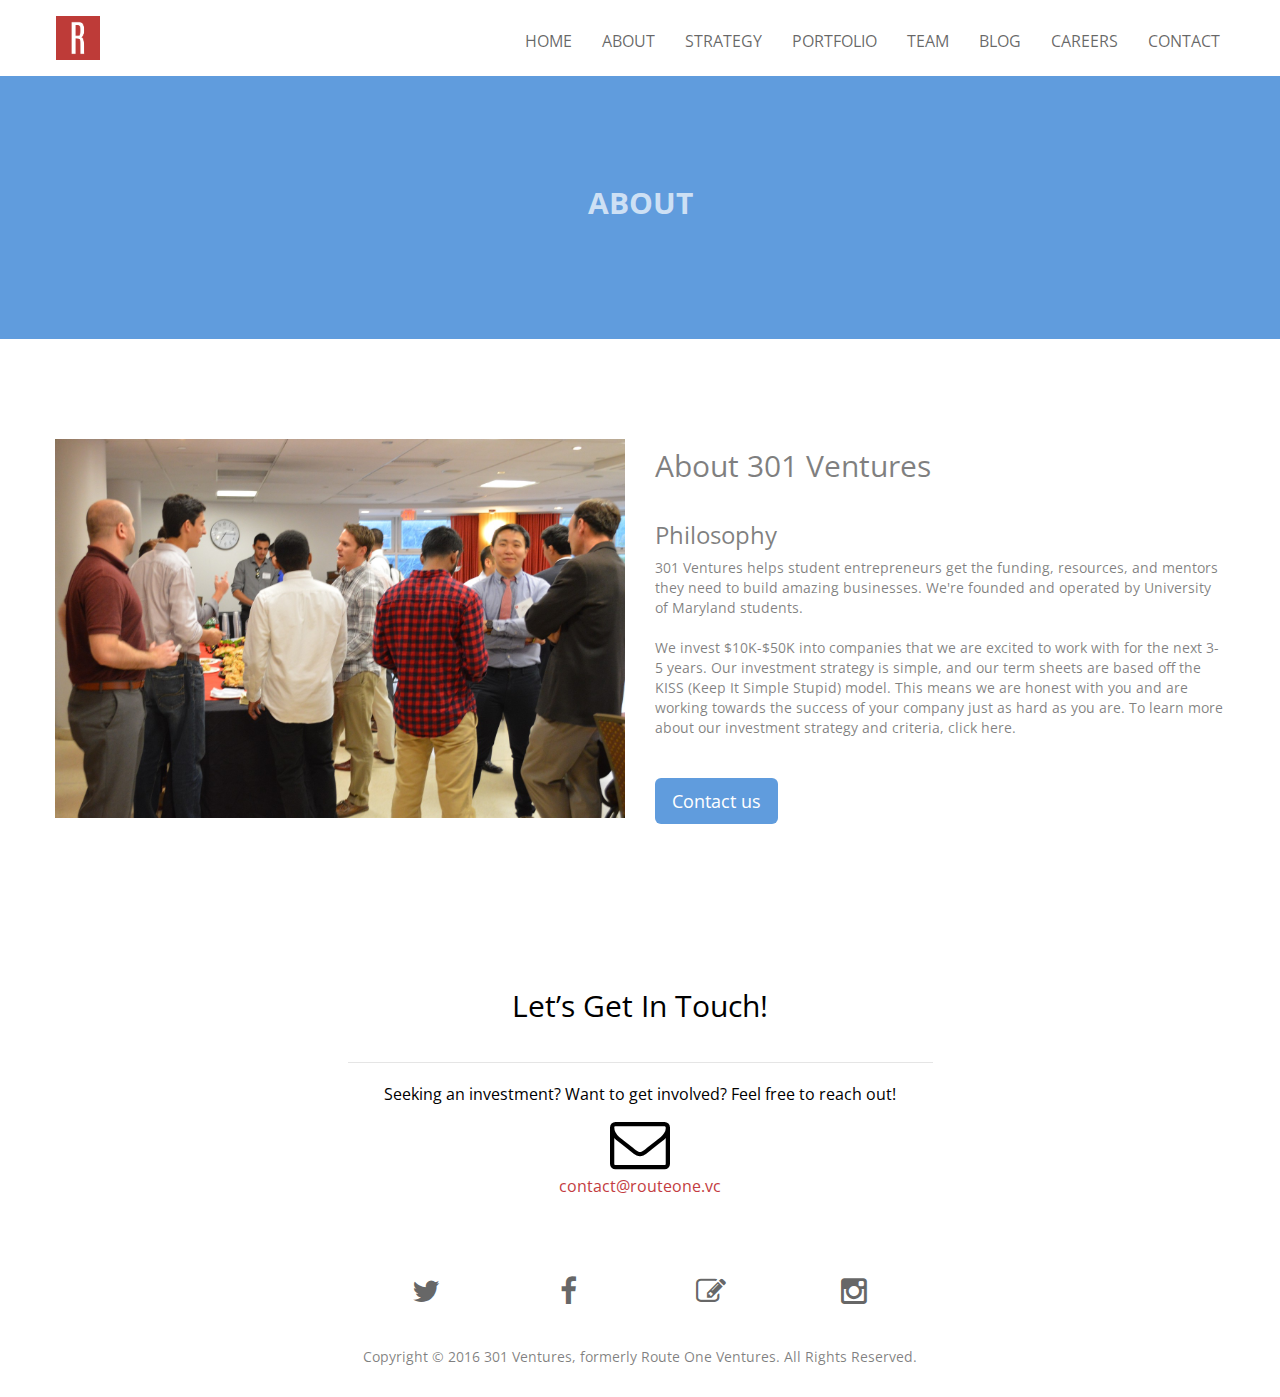
==== about.html @ f6912cef "first upload" ====
<!doctype html>
<html>
<head>
    <meta charset="utf-8">
    <meta name="keywords" content="301 ventures">
    <meta name="description" content="301 Ventures">
    <meta name="viewport" content="width=device-width, initial-scale=1, user-scalable=0">
    <link rel="shortcut icon" type="image/png" href="favicon.png" />
    
	<link rel="stylesheet" type="text/css" href="./css/bootstrap.min.css">
	<link rel="stylesheet" type="text/css" href="style.css"><link rel='stylesheet' href='./css/font-awesome.min.css'/><link href='http://fonts.googleapis.com/css?family=Open+Sans:400,600,800,300&subset=latin,latin-ext' rel='stylesheet' type='text/css'>
<link href='http://fonts.googleapis.com/css?family=Droid+Sans&subset=latin,latin-ext' rel='stylesheet' type='text/css'>
    
	<script src="./js/jquery-2.1.0.min.js"></script>
	<script src="./js/bootstrap.min.js"></script>
	<script src="./js/blocs.min.js"></script>
    <title>About</title>

</head>
<body>
<!-- Main container -->
<div class="page-container">
    <!-- bloc-0 --><div class="bloc bgc-white l-bloc" id="bloc-0">
	<div class="container">
		<nav class="navbar row">
			<div class="navbar-header">
				<a class="navbar-brand" href="index.html"><span class="special-tag-for-editing-text-with-html"></span><span class="special-tag-for-editing-text-with-html"></span><span class="special-tag-for-editing-text-with-html"></span><span class="special-tag-for-editing-text-with-html"></span><span class="special-tag-for-editing-text-with-html"></span><span class="special-tag-for-editing-text-with-html"></span><span class="special-tag-for-editing-text-with-html"></span><span class="special-tag-for-editing-text-with-html"></span><span class="special-tag-for-editing-text-with-html"></span><img src="img/ROV.png" alt="ROV logo" width="44" height="44" /></a>
				<button id="nav-toggle" type="button" class="ui-navbar-toggle navbar-toggle" data-toggle="collapse" data-target=".navbar-1">
					<span class="sr-only">Toggle navigation</span><span class="icon-bar"></span><span class="icon-bar"></span><span class="icon-bar"></span>
				</button>
			</div>
			<div class="collapse navbar-collapse navbar-1">
				<ul class="site-navigation nav navbar-nav">
					<li>
						<a href="index.html">HOME</a>
					</li>
					<li>
						<a href="about.html">ABOUT</a>
					</li>
					<li>
						<a href="strategy.html">STRATEGY</a>
					</li>
					<li>
						<a href="portfolio.html">PORTFOLIO</a>
					</li>
					<li>
						<a href="team.html">TEAM</a>
					</li>
					<li>
						<a href="https://medium.com/route-one-ventures" id="pl-undefined" target="_blank">BLOG</a>
					</li>
					<li>
						<a href="careers.html">CAREERS</a>
					</li>
					<li>
						<a href="contact.html">CONTACT</a>
					</li>
				</ul>
			</div>
		</nav>
	</div>
</div><!-- bloc-0 END --><!-- bloc-4 --><div class="bloc bgc-united-nations-blue d-bloc " id="bloc-4">
	<div class="container bloc-lg">
		<div class="row">
			<div class="col-sm-12">
				<h2 class="mg-md text-center">
					<strong>ABOUT</strong>
				</h2>
			</div>
		</div>
	</div>
</div><!-- bloc-4 END --><!-- bloc-5 --><div class="bloc bgc-white l-bloc" id="bloc-5">
	<div class="container bloc-lg">
		<div class="row">
			<div class="col-sm-6">
				<img src="img/fundimage.jpeg" class="img-responsive" />
			</div>
			<div class="col-sm-6">
				<h2 class="mg-lg">
					About 301 Ventures
				</h2>
				<h3 class="mg-sm">
					Philosophy
				</h3>
				<p class="mg-lg">
					301 Ventures helps student entrepreneurs get the funding, resources, and mentors they need to build amazing businesses. We're founded and operated by University of Maryland students.<br /><br />We invest $10K-$50K into companies that we are excited to work with for the next 3-5 years. Our investment strategy is simple, and our term sheets are based off the KISS (Keep It Simple Stupid) model. This means we are honest with you and are working towards the success of your company just as hard as you are. To learn more about our investment strategy and criteria, click here.
				</p><a href="contact.html" class="btn   btn-lg btn-united-nations-blue">Contact us</a>
			</div>
		</div>
	</div>
</div><!-- bloc-5 END --><!-- ScrollToTop Button --><a class="bloc-button btn btn-d scrollToTop" onclick="scrollToTarget('1')"><span class="fa fa-chevron-up"></span></a><!-- ScrollToTop Button END--><!-- Footer - bloc-23 --><div class="bloc tc-black-2 bgc-white l-bloc" id="bloc-23">
	<div class="container bloc-md">
		<div class="row">
			<div class="col-sm-12">
				<h3 class="mg-md text-center ">
					Let&rsquo;s Get In Touch!
				</h3>
				<div class="divider-h">
					<span class="divider divider-half"></span>
				</div>
				<p class="text-center ">
					Seeking an investment? Want to get involved? Feel free to reach out!
				</p>
				<div class="text-center">
					<span class="fa fa-envelope-o icon-lg"></span>
				</div>
				<p class="text-center ">
					<a class="ltc-persian-red" href="mailto: contact@routeone.vc">contact@routeone.vc</a><a href="index.html"></a>
				</p>
			</div>
		</div>
	</div>
</div><!-- Footer - bloc-23 END --><!-- Footer - bloc-24 --><div class="bloc bgc-white l-bloc" id="bloc-24">
	<div class="container bloc-sm">
		<div class="row">
			<div class="col-sm-12 col-md-6 col-md-offset-3">
				<div class="col-xs-3 text-center">
					<a class="social" href="https://twitter.com/routeonevc" target="_blank"><span class="fa fa-twitter icon-md"></span></a>
				</div>
				<div class="col-xs-3 text-center">
					<a class="social" href="https://facebook.com/routeoneventures" target="_blank"><span class="fa fa-facebook icon-md"></span></a>
				</div>
				<div class="col-xs-3 text-center">
					<a class="social" href="https://blog.routeone.vc/" target="_blank"><span class="fa fa-pencil-square-o icon-md"></span></a>
				</div>
				<div class="col-xs-3 text-center">
					<a class="social" href="index.html"><span class="fa fa-instagram icon-md"></span></a>
				</div>
			</div>
		</div>
	</div>
</div><!-- Footer - bloc-24 END --><!-- Footer - bloc-25 --><div class="bloc bgc-white l-bloc" id="bloc-25">
	<div class="container bloc-sm">
		<div class="row">
			<div class="col-sm-12">
				<p class="text-center">
					Copyright © 2016 301 Ventures, formerly Route One Ventures. All Rights Reserved.
				</p>
			</div>
		</div>
	</div>
</div><!-- Footer - bloc-25 END -->
</div>
<!-- Main container END -->
    

</body>
    
<!-- Google Analytics -->

<!-- Google Analytics END -->

</html>
---- style.css ----
/*-----------------------------------------------------------------------------------
	    ROV
        Built with Blocs
-----------------------------------------------------------------------------------*/

body{
	margin:0;
	padding:0;
    background:#FFF;
    overflow-x:hidden;
    -webkit-font-smoothing: antialiased;
    -moz-osx-font-smoothing: grayscale;
}
a:hover{text-decoration: none; cursor:pointer;}

a,button{outline: none!important;} /* Prevent ugly blue glow on chrome and safari */

#page-loading-blocs-notifaction{position: absolute;top: 0;bottom: 0;width: 100%;z-index:100000;background:#FFFFFF url("img/pageload-spinner.gif") no-repeat center center;}

/* = Blocs
-------------------------------------------------------------- */

.bloc{
	width:100%;
	clear:both;
	background: 50% 50% no-repeat;
	padding:0 50px;
	-webkit-background-size: cover;
	-moz-background-size: cover;
	-o-background-size: cover;
	background-size: cover;
	position:relative;
}
.bloc .container{
	padding-left:0;
	padding-right:0;
}


/* Sizes */

.bloc-xl{
	padding:150px 50px;
}
.bloc-lg{
	padding:100px 50px;
}
.bloc-md{
	padding:50px;
}
.bloc-sm{
	padding:20px 50px;
}

/* = Full Screen Blocs 
-------------------------------------------------------------- */

.bloc-fill-screen{
	padding-top:0;
	position: relative;
	height: inherit;
}
.bloc-fill-screen > .container{
	position:relative;
	top:50%;
	transform:translateY(-50%);
	-webkit-transform:translateY(-50%);
}
.bloc-fill-screen.bloc-group .bloc{
	vertical-align: middle!important;
}
.bloc-fill-screen .fill-bloc-top-edge, .bloc-fill-screen .fill-bloc-bottom-edge{
	position: absolute;
	margin: 20px auto;
	left: 0;
	right: 0;
	z-index: 1;
	transform: none;
}
.bloc-fill-screen .fill-bloc-top-edge{
	top:0;
}
.bloc-fill-screen .fill-bloc-bottom-edge{
	top: initial;
	bottom: 20px;
}
.blocs-hero-btn-dwn{
	width: 58px;
	height: 58px;
	display: block;
	margin:0 auto;
	line-height: 58px;
	padding: 0;
	border-radius: 50%;
	text-align: center;
	font-size: 18px;
	color: rgba(255,255,255,.8);
	background: rgba(0,0,0,.6);
	border:0;
}
.blocs-hero-btn-dwn:hover{
	color: rgba(255,255,255,1);
}


/* Background Styles */

.bg-center,.bg-l-edge,.bg-r-edge,.bg-t-edge,.bg-b-edge,.bg-tl-edge,.bg-bl-edge,.bg-tr-edge,.bg-br-edge,.bg-repeat{
	-webkit-background-size: auto!important;
	-moz-background-size: auto!important;
	-o-background-size: auto!important;
	background-size: auto!important;
}
.bg-center{
	-webkit-background-size: auto;
}


/* Background Effects */

.b-parallax{
	background-attachment:fixed;
}


/* Dark theme */

.d-bloc{
	color:rgba(255,255,255,.7);
}
.d-bloc button:hover{
	color:rgba(255,255,255,.9);
}
.d-bloc .icon-round,.d-bloc .icon-square,.d-bloc .icon-rounded,.d-bloc .icon-semi-rounded-a,.d-bloc .icon-semi-rounded-b{
	border-color:rgba(255,255,255,.9);
}
.d-bloc .divider-h span{
	border-color:rgba(255,255,255,.2);
}
.d-bloc .a-btn,.d-bloc .navbar a,.d-bloc .navbar-brand, .d-bloc a .icon-sm, .d-bloc a .icon-md, .d-bloc a .icon-lg, .d-bloc a .icon-xl, .d-bloc h1 a, .d-bloc h2 a, .d-bloc h3 a, .d-bloc h4 a, .d-bloc h5 a, .d-bloc h6 a, .d-bloc p a{
	color:rgba(255,255,255,.6);
}
.d-bloc .a-btn:hover,.d-bloc .navbar a:hover,.d-bloc .navbar-brand:hover,.d-bloc a:hover .icon-sm, .d-bloc a:hover .icon-md, .d-bloc a:hover .icon-lg, .d-bloc a:hover .icon-xl, .d-bloc h1 a:hover, .d-bloc h2 a:hover, .d-bloc h3 a:hover, .d-bloc h4 a:hover, .d-bloc h5 a:hover, .d-bloc h6 a:hover, .d-bloc p a:hover{
	color:rgba(255,255,255,1);
}
.d-bloc .navbar-toggle .icon-bar{
	background:rgba(255,255,255,1);
}
.d-bloc .btn-wire,.d-bloc .btn-wire:hover{
	color:rgba(255,255,255,1);
	border-color:rgba(255,255,255,1);
}
.d-bloc .panel{
	color:rgba(0,0,0,.5);
}
.d-bloc .panel button:hover{
	color:rgba(0,0,0,.7);
}
.d-bloc .panel icon{
	border-color:rgba(0,0,0,.7);
}
.d-bloc .panel .divider-h span{
	border-color:rgba(0,0,0,.1);
}
.d-bloc .panel .a-btn{
	color:rgba(0,0,0,.6);
}
.d-bloc .panel .a-btn:hover{
	color:rgba(0,0,0,1);
}
.d-bloc .panel .btn-wire, .d-bloc .panel .btn-wire:hover{
	color:rgba(0,0,0,.7);
	border-color:rgba(0,0,0,.3);
}


/* Light theme */

.d-bloc .panel,.l-bloc{
	color:rgba(0,0,0,.5);
}
.d-bloc .panel button:hover,.l-bloc button:hover{
	color:rgba(0,0,0,.7);
}
.l-bloc .icon-round,.l-bloc .icon-square,.l-bloc .icon-rounded,.l-bloc .icon-semi-rounded-a,.l-bloc .icon-semi-rounded-b{
	border-color:rgba(0,0,0,.7);
}
.d-bloc .panel .divider-h span,.l-bloc .divider-h span{
	border-color:rgba(0,0,0,.1);
}
.d-bloc .panel .a-btn,.l-bloc .a-btn,.l-bloc .navbar a,.l-bloc .navbar-brand,.l-bloc a .icon-sm, .l-bloc a .icon-md, .l-bloc a .icon-lg, .l-bloc a .icon-xl, .l-bloc h1 a, .l-bloc h2 a, .l-bloc h3 a, .l-bloc h4 a, .l-bloc h5 a, .l-bloc h6 a, .l-bloc p a{
	color:rgba(0,0,0,.6);
}
.d-bloc .panel .a-btn:hover,.l-bloc .a-btn:hover,.l-bloc .navbar a:hover, .l-bloc .navbar-brand:hover, .l-bloc a:hover .icon-sm, .l-bloc a:hover .icon-md, .l-bloc a:hover .icon-lg, .l-bloc a:hover .icon-xl, .l-bloc h1 a:hover, .l-bloc h2 a:hover, .l-bloc h3 a:hover, .l-bloc h4 a:hover, .l-bloc h5 a:hover, .l-bloc h6 a:hover, .l-bloc p a:hover{
	color:rgba(0,0,0,1);
}
.l-bloc .navbar-toggle .icon-bar{
	color:rgba(0,0,0,.6);
}
.d-bloc .panel .btn-wire,.d-bloc .panel .btn-wire:hover,.l-bloc .btn-wire,.l-bloc .btn-wire:hover{
	color:rgba(0,0,0,.7);
	border-color:rgba(0,0,0,.3);
}

/* Row Margin Offsets */

.voffset{
	margin-top:30px;
}
.voffset-lg{
	margin-top:80px;
}

/* Bloc text custom styling */

#bloc-1 h3{
	font-size: 60px;
	font-weight: 300;
	font-family: Droid Sans;
}
#bloc-1 p{
	font-size: 14px;
}
#bloc-1 p{
	line-height: 20px;
	font-size: 14px;
}
#bloc-2 h3{
	font-size: 35px;
}
#bloc-2 p{
	font-size: 17px;
}
#bloc-3 p{
	font-size: 15px;
}
#bloc-23 h3{
	font-size: 30px;
}
#bloc-23 p{
	line-height: 22px;
	font-size: 16px;
}
#bloc-23 p{
	font-size: 16px;
}

/* = NavBar
-------------------------------------------------------------- */

.navbar{
	margin-bottom: 0;
	z-index:1;
}
.navbar-brand{
	height:auto;
	padding:15px 15px;
	font-size:25px;
	font-weight:normal;
	font-weight:600;
}
.navbar-brand img{
	max-height: 200px;
	margin: 0 5px 0 0;
	display:inline;
}
.navbar-brand{
	padding: 15px 15px;
}
.navbar .nav{
	padding-top: 2px;
	margin-right: -16px;
	float:right;
	z-index:1;
}
.nav > li{
	float:left;
	margin-top:4px;
	font-size:16px;
}
.navbar-nav .open .dropdown-menu > li > a{
	text-align: inherit;
}
.nav > li a:hover, .nav > li a:focus{
	background:transparent;
}
.navbar-toggle{
	margin: 10px 10px 0 0;
	border: 0px;
}
.navbar-toggle:hover{
	background:transparent!important;
}
.navbar-toggle .icon-bar{
	background-color: rgba(0,0,0,.5);
	width: 26px;
}
 /* Inverted navbar */

.nav-invert .navbar .nav{
	float:left;
}
.nav-invert .navbar-header, .nav-invert .navbar-brand{
	float:right;
}
@media (min-width: 768px){
	.site-navigation{
		position:absolute;
		top:50%;
		right:20px;
		transform:translate(0, -50%);
		-webkit-transform:translateY(-50%);
	}
	.nav > li .dropdown-menu a,.nav > li .dropdown-menu a:hover{
		color:#484848;
	}
	.nav-invert .site-navigation{
		left:20px;
		right:0;
	}
	.nav-center{
		text-align:center;
	}
	.nav-center .navbar-header{
		width:100%;
	}
	.nav-center .navbar-header, .nav-center .navbar-brand, .nav-center .nav > li{
		float: none;
		display:inline-block;
	}
	.nav-center .site-navigation{
		position:relative;
		width:100%;
		margin-top:20px;
	}
}
.nav > li > .dropdown a{
	background: none!important;
	display: block;
	padding: 14px 15px;
}

nav .caret{
	margin: 0 5px;
}
/* Dropdown Menus SubMenu */
	.dropdown-menu .dropdown-menu{
	top:-8px;
	left:100%;
}
.dropdown-menu .dropmenu-flow-right{
	top:100%;
	left:0;
	margin-left: -1px;
	border-top-left-radius: 0;
	border-top-right-radius: 0;
}
.dropdown-menu .dropdown span{
	border: 4px solid black;
	border-top-color:transparent;
	border-right-color:transparent;
	border-bottom-color:transparent;
	margin: 6px -5px 0 0!important;
	float: right;
}

/* = Bric adjustment margins
-------------------------------------------------------------- */

.mg-sm{
	margin-top:10px;
	margin-bottom:5px;
}
.mg-md{
	margin-top:10px;
	margin-bottom:20px;
}
.mg-lg{
	margin-top:10px;
	margin-bottom:40px;
}

/* = Buttons
-------------------------------------------------------------- */

.btn{
	margin: 0 5px 5px 0;
}
.btn.pull-right{
	margin: 0 0 5px 5px;
}
.btn-d,.btn-d:hover,.btn-d:focus{
	color:#FFF;
	background:rgba(0,0,0,.3);
}

/* Prevent ugly blue glow on chrome and safari */
button{
	outline: none!important;
}

.btn-glossy{
	border:1px solid rgba(0,0,0,.09);
	border-bottom-color:rgba(0,0,0,.2);
	text-shadow:0 1px 0 rgba(0,0,1,.2);
	box-shadow: 0 1px 3px rgba(0,0,1,.35), inset 0 1px 0 0 rgba(255,255,255,.4), inset 0 1px 0 2px rgba(255,255,255,.08);
	background-image: -moz-linear-gradient(bottom, rgba(0,0,0,.07) 0%, rgba(255,255,255,.07) 100%);
	 background-image: -o-linear-gradient(bottom, rgba(0,0,0,.07) 0%, rgba(255,255,255,.07) 100%);
	background-image: -webkit-linear-gradient(bottom, rgba(0,0,0,.07) 0%, rgba(255,255,255,.07) 100%);
	background-image: linear-gradient(bottom, rgba(0,0,0,.07) 0%, rgba(255,255,255,.07) 100%);
}
.a-btn{
	padding: 6px 10px 6px 0;
	line-height: 1.42857143;
	display:inline-block;
}
.text-center .a-btn{
	padding: 6px 0;
}
.a-block{
	width:100%;
	text-align: left;
}
.btn .caret{
	margin:0 0 0 5px}.dropdown a .caret{
	margin:0 0 0 5px}.btn-dropdown .dropdown-menu .dropdown{
	padding: 3px 20px;
}

/* = Icons
-------------------------------------------------------------- */
.icon-md{
	font-size:30px!important;
}
.icon-lg{
	font-size:60px!important;
}
.icon-round{
	margin:0 auto;
	border:2px solid transparent;
	border-radius: 50%;
	padding: 32px 30px 26px 30px;
	min-width:80px;
}
.icon-round,.icon-md,.icon-square.icon-md,.icon-rounded.icon-md{
	min-width: 92px;
}
.icon-round.icon-lg,.icon-square.icon-lg,.icon-rounded.icon-lg{
	min-width: 122px;
}
.icon-round.icon-xl,.icon-square.icon-xl,.icon-rounded.icon-xl{
	min-width: 162px;
}




.panel-sq, .panel-sq .panel-heading, .panel-sq .panel-footer{
	border-radius:0;
}
.panel-rd{
	border-radius:30px;
}
.panel-rd .panel-heading{
	border-radius:29px 29px 0 0;
}
.panel-rd .panel-footer{
	border-radius:0 0 29px 29px;
}

/* = Dividers
-------------------------------------------------------------- */
.divider-h{
	padding:20px 0;
}
.divider-h span{
	display: block;
	border-top:1px solid transparent;
}
.divider-half{
	width: 50%;
	margin: 0 auto;
}
.dropdown-menu .divider-h,.dropdown-menu .divider-half{
	padding:0;
}


/* iFrame */

iframe{
	border:0;
}


/* ScrollToTop button */

.scrollToTop{
	width:40px;
	height:40px;
	position:fixed;
	bottom:20px;
	right:20px;
	opacity: 0;
	z-index: 500;
	transition: all .3s ease-in-out;
}
.scrollToTop span{
	margin-top: 6px;
}
.showScrollTop{
	font-size: 14px;
	opacity: 1;
}
/* = Lightbox
-------------------------------------------------------------- */

a[data-lightbox]{
	position: relative;
	display: block;
	text-align: center;
}
a[data-lightbox]:hover::before{
	content:"+";
	font-family: "HelveticaNeue-Light", "Helvetica Neue Light", "Helvetica Neue", Helvetica, Arial;
	font-size:32px;
	width:50px;
	height:50px;
	margin-left:-25px;
	border-radius: 50%;
	background:rgba(0,0,0,.6);
	color:#FFF;
	font-weight:100;
	z-index: 1;
	position: absolute;
	top: 50%;
	transform: translateY(-50%);
	-webkit-transform: translateY(-50%);
}
a[data-lightbox]:hover img{
	opacity: 0.6;
	-webkit-animation-fill-mode: none;
	animation-fill-mode:none;
}
#lightbox-modal .modal-dialog{
	width:90%;
	max-width:900px;
	margin:30px auto 0;
}
#lightbox-modal .modal-dialog img{
	margin: 0 auto;
}
.lightbox-caption{
	padding: 20px;
	color: #FFF;
	background: rgba(0,0,0,.5);
	position: absolute;
	left: 15px;
	right: 15px;
	bottom: 5px;
}
.close-lightbox{
	display: none;
	font-size: 40px;
	position: absolute;
	top:8px;
	right:20px;
	z-index: 20;
}
.next-lightbox, .prev-lightbox{
	display: inline-block;
	width:0;
	height:0;
	border-top: 10px solid transparent;
	border-bottom: 10px solid transparent;
	transition: all .2s ease-in-out;
	position: absolute;
	top:50%;
}
.next-lightbox{
	right:25px;
	border-left: 20px solid rgba(255,255,255,.4);
}
.prev-lightbox{
	left:25px;
	border-right:20px solid rgba(255,255,255,.4);
}
.prev-lightbox:hover, .next-lightbox:hover{
	border-right-color:rgba(255,255,255,.9);
	border-left-color:rgba(255,255,255,.9);
}

/* = Custom Styling
-------------------------------------------------------------- */

h1,h2,h3,h4,h5,h6,p,label,.btn,a{
	font-family:"Open Sans";
	font-weight:400;
}
.container{
	max-width:1170px;
}
.lake-hero-bloc{
}
.lake-hero-text{
	font-family:"Josefin Sans";
	font-size:60px;
	font-weight:bold;
	text-shadow:0px 3px 3px rgba(0,0,0,0.3);
}
.lake-hero-text-sub{
	font-family:"Josefin Sans";
	font-size:36px;
}
.blocs-hero-btn-dwn{
	background-color:rgba(0,0,0,0.0);
}
.hero-bloc-text{
	font-size:55px;
}
.hero-bloc-text-sub{
	font-size:36px;
}
.rounderCorner{
	text-shadow:0px 0px 0px rgba(0,0,0,0.0);
	color:rgba(0,0,0,0.0);
	border-style:solid;
	border-radius:300px 300px 300px 300px;
	border-width:0px 0px 0px 0px;
	font-weight:normal;
	font-style:none;
	font-size:30px;
}
.roundercorner{
	color:rgba(3,44,228,0.0);
	font-weight:bold;
	font-style:none;
	text-align:left;
	text-transform:none;
	border-radius:300px 300px 300px 300px;
}
.roundrercorner{
}
.roundCorners{
	border-radius:300px 300px 300px 300px;
}
.roundcorners{
	border-radius:300px 300px 300px 300px;
}
.roundcorner{
}
.blocs-team-title{
	color:#1d1d1d;
	font-size:50px;
	font-family:"Lato";
	font-weight:300;
}
.blocs-team-header{
	color:#1d1d1d;
	font-size:38px;
	font-family:"Lato";
	font-weight:300;
}
.blocs-team-sub{
	font-size:18px;
	font-family:"Lato";
	font-weight:500;
}
.blocs-personal-panel{
	max-width:400px;
	min-height:400px;
	padding:40px 10px 40px 10px;
	background-color:#FFFFFF;
	text-align:center;
	border-radius:6px 6px 6px 6px;
	border-width:0px 0px 0px 0px;
}
.blocs-panel-avatar{
	max-width:100px;
	margin-bottom:20px;
}
.blocs-personal-panel h3{
	color: rgba(0,0,0,.8);
	font-family:"Lato";
	font-size:36px;
	font-weight:700;
}
.blocs-personal-panel p{
	color: rgba(0,0,0,.3);
	font-family:"Lato";
	font-size:18px;
	font-weight:700;
	margin-bottom:20px;
}
.blocs-social-list-v{
	max-width:220px;
	margin:0 auto!important;
}
.blocs-social-list-v li{
	min-width:30px;
}

/* = Colour
-------------------------------------------------------------- */

/* Background colour styles */

.bgc-white{
	background-color:#ffffff;
}
.bgc-deep-chestnut{
	background-color:#C34F50;
}
.bgc-united-nations-blue{
	background-color:#609CDD;
}
.bgc-platinum{
	background-color:#E7E6E8;
}
.bgc-anti-flash-white{
	background-color:#F2EFF2;
}
.bgc-denim{
	background-color:#1B72CF;
}
.bgc-cadmium-green{
	background-color:#006533;
}
/* Text colour styles */

.tc-black{
	color:#000000!important;
}
.tc-persian-red{
	color:#C33C41!important;
}
.tc-white{
	color:#ffffff!important;
}
.bgc-{
	background-color:#000000;
}
.tc-black-2{
	color:#000000!important;
}
/* Button colour styles */

.btn-persian-red{
	background:#C33B40;
	color:#FFFFFF!important;
}
.btn-persian-red:hover{
	background:#9c2f33;
	color:#FFFFFF!important;
}
.btn-white{
	background:#FEFFFF;
	color:rgba(0,0,0,.5)!important;
}
.btn-white:hover{
	background:#cbcccc;
	color:rgba(0,0,0,.5)!important;
}
.btn-united-nations-blue{
	background:#609CDD;
	color:#FFFFFF!important;
}
.btn-united-nations-blue:hover{
	background:#4d7db1;
	color:#FFFFFF!important;
}
.btn-persian-red-2{
	background:#C33B40;
	color:#FFFFFF!important;
}
.btn-persian-red-2:hover{
	background:#9c2f33;
	color:#FFFFFF!important;
}
.btn-denim{
	background:#1B72CF;
	color:#FFFFFF!important;
}
.btn-denim:hover{
	background:#165ba6;
	color:#FFFFFF!important;
}
/* Link colour styles */

.ltc-persian-red{
	color:#C33C41!important;
}
.ltc-persian-red:hover{
	color:#9c3034!important;
}
/* Icon colour styles */

.icon-persian-red{
	color:#C33B40!important;
	border-color:#C33B40!important;
}
.icon-black{
	color:#000000!important;
	border-color:#000000!important;
}

/* Bloc image backgrounds */

.bg-lake{
	background-image:url('img/lake.jpg');
}
.bg-header{
	background-image:url('img/header.jpg');
}
.bg-strategy{
	background-image:url('img/strategy.jpeg');
}



/* = Mobile adjustments 
-------------------------------------------------------------- */
@media (max-width: 1024px)
{
    .bloc{
        padding-left: 20px; 
        padding-right: 20px;  
    }
}
@media (max-width: 768px)
{
    .container{width:100%;}
    .b-parallax{background-attachment:scroll;}
    .page-container, #hero-bloc{overflow-x: hidden;position: relative;} /* Prevent unwanted side scroll on mobile */  
}
@media (max-width: 767px)
{
    .page-container{
        overflow-x: hidden;
        position:relative;
    }
    h1,h2,h3,h4,h5,h6,p{
        padding-left:10px!important; 
        padding-right:10px!important; 
    }
    #hero-bloc h1{
        font-size:40px;
    }
    #hero-bloc h2{
        font-size:34px;
    }
    #hero-bloc h3{
        font-size:25px;
    }
    .bloc{
        padding-left: 0; 
        padding-right: 0;  
        -webkit-background-size: auto 200%;
        -moz-background-size: auto 200%;
        -o-background-size: auto 200%;
        background-size: auto 200%;
    }
    .b-parallax{
        background-attachment:scroll;
    }
    .navbar .nav{
        padding-top: 0;
        border-top:1px solid rgba(0,0,0,.2);
        float:none!important;
    }
    .navbar.row{
        margin-left: 0;
        margin-right: 0;
    }
    .site-navigation{
	   position:inherit;
	   transform:none;
	   -webkit-transform:none;
	   -ms-transform:none;
    }  
    .nav > li{
        margin-top: 0;
        border-bottom:1px solid rgba(0,0,0,.1);
        background:rgba(0,0,0,.05);
        text-align: left;
        padding-left:15px;
        width:100%;
    }
    .nav > li:hover{
        background:rgba(0,0,0,.08);
    }
    .dropdown .dropdown a .caret{   
        float: none;
        margin: 5px 0 0 10px!important;
        border: 4px solid black;
        border-bottom-color: transparent;
        border-right-color: transparent;
        border-left-color: transparent;
    }
    
    #hero-bloc .navbar .nav{
        background:rgba(0,0,0,.8);
    }
    #hero-bloc .navbar .nav a{
        color:rgba(255,255,255,.6);
    }
    .hero{
        padding:50px 0;
    }
    .hero-nav{
        left:-1px;
        right:-1px;
    }
    .navbar-collapse{
        padding:0;
        overflow-x: hidden;
        -webkit-box-shadow: none;
        box-shadow: none;
    }
    .navbar-brand img{
        max-height: 40px;
        width:auto;
        margin: -10px 10px 0 0;    
    }
    .nav-invert .navbar-header{
        float: none;
        width:100%;
    }
    .nav-invert .navbar-toggle{
        float:left; 
    }
    .bloc-group .bloc{
         display:block;
         width:100%;
     }
    .bloc-tile-2 .container, .bloc-tile-3 .container, .bloc-tile-4 .container{
	   padding-left: 10px;
	   padding-right: 10px;
    }
    .bloc-xxl,.bloc-xl,.bloc-lg{
        padding: 40px 0;
    }
    .bloc-sm,.bloc-md{
        padding-left: 0; 
        padding-right: 0;
    }
    .a-block{
        padding:0 10px;
    }
    .btn-dwn{
       display:none; 
    }
    .voffset{
        margin-top:5px;
    }
    .voffset-md{
        margin-top:20px;
    }
    .voffset-lg{
        margin-top:30px;
    }
    form{
        padding:5px;
    }
    .close-lightbox{
        display:inline-block;
    }
    .col-xs-2, .col-sm-2, .col-md-2, .col-lg-2, .col-xs-3, .col-sm-3, .col-md-3, .col-lg-3, .col-xs-4, .col-sm-4, .col-md-4, .col-lg-4, .col-xs-5, .col-sm-5, .col-md-5, .col-lg-5, .col-xs-6, .col-sm-6, .col-md-6, .col-lg-6, .col-xs-7, .col-sm-7, .col-md-7, .col-lg-7, .col-xs-8, .col-sm-8, .col-md-8, .col-lg-8, .col-xs-9, .col-sm-9, .col-md-9, .col-lg-9, .col-xs-10, .col-sm-10, .col-md-10, .col-lg-10, .col-xs-11, .col-sm-11, .col-md-11, .col-lg-11, .col-xs-12, .col-sm-12, .col-md-12, .col-lg-12 {
        margin-top: 30px;
        margin-bottom: 30px;
    }
    .video-bg-contianer{
        display:none;
    }
    .blocsapp-device-iphone5{
	   background-size: 216px 425px;
	   padding-top:60px;
	   width:216px;
	   height:425px;
    }
    .blocsapp-device-iphone5 img{
	   width: 180px;
	   height: 320px;
    }
}@media (max-width: 420px){
	.lake-hero-text{
	font-size:38px;
}
.lake-hero-text-sub{
	font-size:24px;
}
.lake-hero-bloc{
	background-size:1550px auto;
}
}
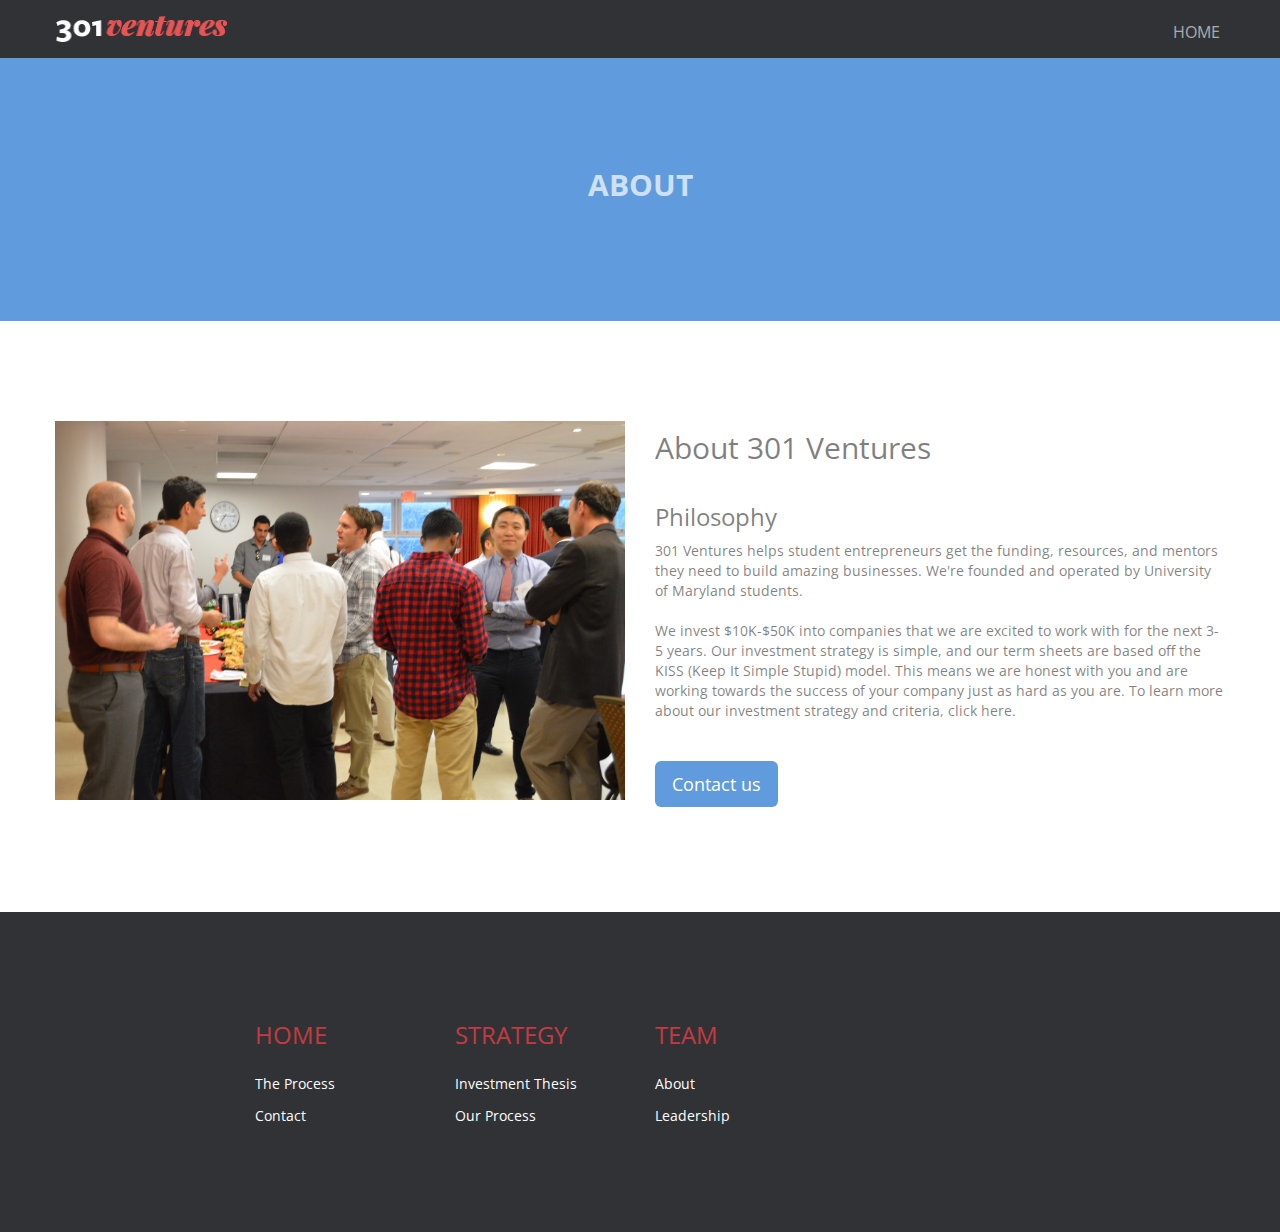
==== commit 74a2cbc1: "new files, new site" ====
--- a/about.html
+++ b/about.html
@@ -9,7 +9,6 @@
     
 	<link rel="stylesheet" type="text/css" href="./css/bootstrap.min.css">
 	<link rel="stylesheet" type="text/css" href="style.css"><link rel='stylesheet' href='./css/font-awesome.min.css'/><link href='http://fonts.googleapis.com/css?family=Open+Sans:400,600,800,300&subset=latin,latin-ext' rel='stylesheet' type='text/css'>
-<link href='http://fonts.googleapis.com/css?family=Droid+Sans&subset=latin,latin-ext' rel='stylesheet' type='text/css'>
     
 	<script src="./js/jquery-2.1.0.min.js"></script>
 	<script src="./js/bootstrap.min.js"></script>
@@ -22,11 +21,11 @@
 <div class="page-container">
      <!-- bloc-0 -->-<div class="bloc bgc-white l-bloc" id="bloc-0">
+<div class="bloc bgc-medium-jungle-green d-bloc" id="bloc-0">
 	<div class="container">
 		<nav class="navbar row">
 			<div class="navbar-header">
-				<a class="navbar-brand" href="index.html"><span class="special-tag-for-editing-text-with-html"></span><span class="special-tag-for-editing-text-with-html"></span><span class="special-tag-for-editing-text-with-html"></span><span class="special-tag-for-editing-text-with-html"></span><span class="special-tag-for-editing-text-with-html"></span><span class="special-tag-for-editing-text-with-html"></span><span class="special-tag-for-editing-text-with-html"></span><span class="special-tag-for-editing-text-with-html"></span><span class="special-tag-for-editing-text-with-html"></span><img src="img/ROV.png" alt="ROV logo" width="44" height="44" /></a>
+				<a class="navbar-brand" href="index.html"><span class="special-tag-for-editing-text-with-html"></span><span class="special-tag-for-editing-text-with-html"></span><span class="special-tag-for-editing-text-with-html"></span><span class="special-tag-for-editing-text-with-html"></span><span class="special-tag-for-editing-text-with-html"></span><span class="special-tag-for-editing-text-with-html"></span><span class="special-tag-for-editing-text-with-html"></span><span class="special-tag-for-editing-text-with-html"></span><span class="special-tag-for-editing-text-with-html"></span><img src="img/301_logo_white.png" alt="ROV logo" width="171" height="26" /></a>
 				<button id="nav-toggle" type="button" class="ui-navbar-toggle navbar-toggle" data-toggle="collapse" data-target=".navbar-1">
 					<span class="sr-only">Toggle navigation</span><span class="icon-bar"></span><span class="icon-bar"></span><span class="icon-bar"></span>
 				</button>
@@ -36,27 +35,6 @@
 					<li>
 						<a href="index.html">HOME</a>
 					</li>
-					<li>
-						<a href="about.html">ABOUT</a>
-					</li>
-					<li>
-						<a href="strategy.html">STRATEGY</a>
-					</li>
-					<li>
-						<a href="portfolio.html">PORTFOLIO</a>
-					</li>
-					<li>
-						<a href="team.html">TEAM</a>
-					</li>
-					<li>
-						<a href="https://medium.com/route-one-ventures" id="pl-undefined" target="_blank">BLOG</a>
-					</li>
-					<li>
-						<a href="careers.html">CAREERS</a>
-					</li>
-					<li>
-						<a href="contact.html">CONTACT</a>
-					</li>
 				</ul>
 			</div>
 		</nav>
@@ -64,8 +42,8 @@
 </div> <!-- bloc-0 END --> -<!-- bloc-4 -->-<div class="bloc bgc-united-nations-blue d-bloc " id="bloc-4">
+<!-- bloc-8 -->+<div class="bloc bgc-united-nations-blue d-bloc" id="bloc-8">
 	<div class="container bloc-lg">
 		<div class="row">
 			<div class="col-sm-12">
@@ -76,10 +54,10 @@
 		</div>
 	</div>
 </div>-<!-- bloc-4 END -->+<!-- bloc-8 END --> -<!-- bloc-5 -->-<div class="bloc bgc-white l-bloc" id="bloc-5">
+<!-- bloc-9 -->+<div class="bloc bgc-white l-bloc" id="bloc-9">
 	<div class="container bloc-lg">
 		<div class="row">
 			<div class="col-sm-6">
@@ -99,70 +77,37 @@
 		</div>
 	</div>
 </div>-<!-- bloc-5 END -->+<!-- bloc-9 END -->  <!-- ScrollToTop Button --> <a class="bloc-button btn btn-d scrollToTop" onclick="scrollToTarget('1')"><span class="fa fa-chevron-up"></span></a> <!-- ScrollToTop Button END-->  -<!-- Footer - bloc-23 -->-<div class="bloc tc-black-2 bgc-white l-bloc" id="bloc-23">
-	<div class="container bloc-md">
+<!-- Footer - bloc-25 -->+<div class="bloc bgc-medium-jungle-green-3 d-bloc" id="bloc-25">
+	<div class="container bloc-lg">
 		<div class="row">
-			<div class="col-sm-12">
-				<h3 class="mg-md text-center ">
-					Let&rsquo;s Get In Touch!
-				</h3>
-				<div class="divider-h">
-					<span class="divider divider-half"></span>
-				</div>
-				<p class="text-center ">
-					Seeking an investment? Want to get involved? Feel free to reach out!
-				</p>
-				<div class="text-center">
-					<span class="fa fa-envelope-o icon-lg"></span>
-				</div>
-				<p class="text-center ">
-					<a class="ltc-persian-red" href="mailto: contact@routeone.vc">contact@routeone.vc</a><a href="index.html"></a>
-				</p>
+			<div class="col-sm-2">
 			</div>
-		</div>
-	</div>
-</div>-<!-- Footer - bloc-23 END -->--<!-- Footer - bloc-24 -->-<div class="bloc bgc-white l-bloc" id="bloc-24">
-	<div class="container bloc-sm">
-		<div class="row">
-			<div class="col-sm-12 col-md-6 col-md-offset-3">
-				<div class="col-xs-3 text-center">
-					<a class="social" href="https://twitter.com/routeonevc" target="_blank"><span class="fa fa-twitter icon-md"></span></a>
-				</div>
-				<div class="col-xs-3 text-center">
-					<a class="social" href="https://facebook.com/routeoneventures" target="_blank"><span class="fa fa-facebook icon-md"></span></a>
-				</div>
-				<div class="col-xs-3 text-center">
-					<a class="social" href="https://blog.routeone.vc/" target="_blank"><span class="fa fa-pencil-square-o icon-md"></span></a>
-				</div>
-				<div class="col-xs-3 text-center">
-					<a class="social" href="index.html"><span class="fa fa-instagram icon-md"></span></a>
-				</div>
+			<div class="col-sm-2">
+				<h3 class="mg-md tc-persian-red-4">
+					HOME
+				</h3><a href="strategy.html" class="a-btn a-block ltc-white-2">The Process</a><a href="contact.html" class="a-btn a-block ltc-white">Contact</a>
 			</div>
-		</div>
-	</div>
-</div>-<!-- Footer - bloc-24 END -->--<!-- Footer - bloc-25 -->-<div class="bloc bgc-white l-bloc" id="bloc-25">
-	<div class="container bloc-sm">
-		<div class="row">
-			<div class="col-sm-12">
-				<p class="text-center">
-					Copyright © 2016 301 Ventures, formerly Route One Ventures. All Rights Reserved.
-				</p>
+			<div class="col-sm-2">
+				<h3 class="mg-md tc-persian-red-4">
+					STRATEGY
+				</h3><a href="about.html" class="a-btn a-block ltc-white-2">Investment Thesis</a><a href="strategy.html" class="a-btn a-block ltc-white">Our Process</a>
+			</div>
+			<div class="col-sm-2">
+				<h3 class="mg-md tc-persian-red-4">
+					TEAM
+				</h3><a href="about.html" class="a-btn a-block ltc-white">About</a><a href="team.html" class="a-btn a-block ltc-white">Leadership</a>
+			</div>
+			<div class="col-sm-2">
+			</div>
+			<div class="col-sm-2">
 			</div>
 		</div>
 	</div>
--- a/style.css
+++ b/style.css
@@ -1,5 +1,5 @@
 /*-----------------------------------------------------------------------------------
-	    ROV
+	    ROV NEW
         Built with Blocs
 -----------------------------------------------------------------------------------*/
 
@@ -103,16 +103,29 @@
 }
 
 
-/* Background Styles */
-
-.bg-center,.bg-l-edge,.bg-r-edge,.bg-t-edge,.bg-b-edge,.bg-tl-edge,.bg-bl-edge,.bg-tr-edge,.bg-br-edge,.bg-repeat{
-	-webkit-background-size: auto!important;
-	-moz-background-size: auto!important;
-	-o-background-size: auto!important;
-	background-size: auto!important;
-}
-.bg-center{
-	-webkit-background-size: auto;
+/* Group Styles */
+
+.bloc-group{
+	width:100%;
+	display:table;
+	table-layout: fixed;
+}
+.bloc-group .bloc{
+	position:relative;
+	display: table-cell;
+	vertical-align: top;
+}
+.bloc-tile-2{
+	width:50%;
+}
+.bloc-tile-3{
+	width:33.33333333%;
+}
+.bloc-tile-4{
+	width:25%;
+}
+.bloc-tile-2 .container, .bloc-tile-3 .container, .bloc-tile-4 .container{
+	width:100%;
 }
 
 
@@ -213,36 +226,42 @@
 
 /* Bloc text custom styling */
 
-#bloc-1 h3{
-	font-size: 60px;
-	font-weight: 300;
-	font-family: Droid Sans;
+#bloc-1 h1{
+	font-family: 'Open Sans';
+	font-weight: 400;
 }
 #bloc-1 p{
-	font-size: 14px;
-}
-#bloc-1 p{
-	line-height: 20px;
-	font-size: 14px;
+	font-size: 17px;
+	line-height: 25px;
 }
 #bloc-2 h3{
 	font-size: 35px;
 }
 #bloc-2 p{
-	font-size: 17px;
-}
-#bloc-3 p{
+	line-height: 25px;
 	font-size: 15px;
 }
-#bloc-23 h3{
+#bloc-4 h3{
+	font-size: 35px;
+}
+#bloc-5 h5{
+	font-size: 18px;
+	line-height: 19px;
+}
+#bloc-5 h3{
+	font-size: 35px;
+	line-height: 38px;
+}
+#bloc-5 h4{
+	font-size: 35px;
+	line-height: 38px;
+}
+#bloc-5 p{
+	line-height: 25px;
+}
+#bloc-7 h3{
 	font-size: 30px;
-}
-#bloc-23 p{
-	line-height: 22px;
-	font-size: 16px;
-}
-#bloc-23 p{
-	font-size: 16px;
+	line-height: 33px;
 }
 
 /* = NavBar
@@ -367,6 +386,9 @@
 /* = Bric adjustment margins
 -------------------------------------------------------------- */
 
+.mg-clear{
+	margin:0;
+}
 .mg-sm{
 	margin-top:10px;
 	margin-bottom:5px;
@@ -379,6 +401,18 @@
 	margin-top:10px;
 	margin-bottom:40px;
 }
+img.mg-sm,img.mg-md,img.mg-lg{
+	margin-top: 0;
+}
+img.mg-sm{
+	margin-bottom:10px;
+}
+img.mg-md{
+	margin-bottom:30px;
+}
+img.mg-lg{
+	margin-bottom:50px;
+}
 
 /* = Buttons
 -------------------------------------------------------------- */
@@ -399,15 +433,8 @@
 	outline: none!important;
 }
 
-.btn-glossy{
-	border:1px solid rgba(0,0,0,.09);
-	border-bottom-color:rgba(0,0,0,.2);
-	text-shadow:0 1px 0 rgba(0,0,1,.2);
-	box-shadow: 0 1px 3px rgba(0,0,1,.35), inset 0 1px 0 0 rgba(255,255,255,.4), inset 0 1px 0 2px rgba(255,255,255,.08);
-	background-image: -moz-linear-gradient(bottom, rgba(0,0,0,.07) 0%, rgba(255,255,255,.07) 100%);
-	 background-image: -o-linear-gradient(bottom, rgba(0,0,0,.07) 0%, rgba(255,255,255,.07) 100%);
-	background-image: -webkit-linear-gradient(bottom, rgba(0,0,0,.07) 0%, rgba(255,255,255,.07) 100%);
-	background-image: linear-gradient(bottom, rgba(0,0,0,.07) 0%, rgba(255,255,255,.07) 100%);
+.btn-rd{
+	border-radius: 40px;
 }
 .a-btn{
 	padding: 6px 10px 6px 0;
@@ -432,25 +459,6 @@
 .icon-md{
 	font-size:30px!important;
 }
-.icon-lg{
-	font-size:60px!important;
-}
-.icon-round{
-	margin:0 auto;
-	border:2px solid transparent;
-	border-radius: 50%;
-	padding: 32px 30px 26px 30px;
-	min-width:80px;
-}
-.icon-round,.icon-md,.icon-square.icon-md,.icon-rounded.icon-md{
-	min-width: 92px;
-}
-.icon-round.icon-lg,.icon-square.icon-lg,.icon-rounded.icon-lg{
-	min-width: 122px;
-}
-.icon-round.icon-xl,.icon-square.icon-xl,.icon-rounded.icon-xl{
-	min-width: 162px;
-}
 
 
 
@@ -468,22 +476,6 @@
 	border-radius:0 0 29px 29px;
 }
 
-/* = Dividers
--------------------------------------------------------------- */
-.divider-h{
-	padding:20px 0;
-}
-.divider-h span{
-	display: block;
-	border-top:1px solid transparent;
-}
-.divider-half{
-	width: 50%;
-	margin: 0 auto;
-}
-.dropdown-menu .divider-h,.dropdown-menu .divider-half{
-	padding:0;
-}
 
 
 /* iFrame */
@@ -699,21 +691,46 @@
 .blocs-social-list-v li{
 	min-width:30px;
 }
+.redColor{
+	color:rgba(229,85,85,0.0);
+}
+.redcolor{
+	color:rgba(0,0,0,0.0);
+}
+.smallred{
+}
+.headr{
+}
 
 /* = Colour
 -------------------------------------------------------------- */
 
 /* Background colour styles */
 
+.bgc-medium-jungle-green{
+	background-color:#303236;
+}
+.bgc-medium-jungle-green-2{
+	background-color:#303236;
+}
+.bgc-persian-red{
+	background-color:#C33B40;
+}
+.bgc-medium-jungle-green-3{
+	background-color:#303236;
+}
+.bgc-medium-jungle-green-4{
+	background-color:#303236;
+}
+.bgc-united-nations-blue{
+	background-color:#609CDD;
+}
 .bgc-white{
 	background-color:#ffffff;
 }
 .bgc-deep-chestnut{
 	background-color:#C34F50;
 }
-.bgc-united-nations-blue{
-	background-color:#609CDD;
-}
 .bgc-platinum{
 	background-color:#E7E6E8;
 }
@@ -723,25 +740,46 @@
 .bgc-denim{
 	background-color:#1B72CF;
 }
-.bgc-cadmium-green{
-	background-color:#006533;
+.bgc-anti-flash-white-2{
+	background-color:#F2EFF2;
 }
 /* Text colour styles */
 
+.tc-manatee{
+	color:#92969C!important;
+}
+.tc-white{
+	color:#FEFFFF!important;
+}
+.tc-carmine-pink{
+	color:#E55555!important;
+}
+.tc-manatee-2{
+	color:#92969C!important;
+}
+.tc-white-2{
+	color:#ffffff!important;
+}
 .tc-black{
 	color:#000000!important;
 }
+.tc-mikado-yellow{
+	color:#FFC80A!important;
+}
 .tc-persian-red{
-	color:#C33C41!important;
-}
-.tc-white{
-	color:#ffffff!important;
-}
-.bgc-{
-	background-color:#000000;
-}
-.tc-black-2{
-	color:#000000!important;
+	color:#C33B40!important;
+}
+.tc-persian-red-2{
+	color:#C33B40!important;
+}
+.tc-anti-flash-white{
+	color:#F2EFF2!important;
+}
+.tc-persian-red-3{
+	color:#C33B40!important;
+}
+.tc-persian-red-4{
+	color:#C33B40!important;
 }
 /* Button colour styles */
 
@@ -753,6 +791,38 @@
 	background:#9c2f33;
 	color:#FFFFFF!important;
 }
+.btn-medium-jungle-green{
+	background:#303236;
+	color:#FFFFFF!important;
+}
+.btn-medium-jungle-green:hover{
+	background:#26282b;
+	color:#FFFFFF!important;
+}
+.btn-united-nations-blue{
+	background:#609CDD;
+	color:#FFFFFF!important;
+}
+.btn-united-nations-blue:hover{
+	background:#4d7db1;
+	color:#FFFFFF!important;
+}
+.btn-persian-red-2{
+	background:#C33B40;
+	color:#FFFFFF!important;
+}
+.btn-persian-red-2:hover{
+	background:#9c2f33;
+	color:#FFFFFF!important;
+}
+.btn-denim{
+	background:#1B72CF;
+	color:#FFFFFF!important;
+}
+.btn-denim:hover{
+	background:#165ba6;
+	color:#FFFFFF!important;
+}
 .btn-white{
 	background:#FEFFFF;
 	color:rgba(0,0,0,.5)!important;
@@ -761,44 +831,22 @@
 	background:#cbcccc;
 	color:rgba(0,0,0,.5)!important;
 }
-.btn-united-nations-blue{
-	background:#609CDD;
-	color:#FFFFFF!important;
-}
-.btn-united-nations-blue:hover{
-	background:#4d7db1;
-	color:#FFFFFF!important;
-}
-.btn-persian-red-2{
-	background:#C33B40;
-	color:#FFFFFF!important;
-}
-.btn-persian-red-2:hover{
-	background:#9c2f33;
-	color:#FFFFFF!important;
-}
-.btn-denim{
-	background:#1B72CF;
-	color:#FFFFFF!important;
-}
-.btn-denim:hover{
-	background:#165ba6;
-	color:#FFFFFF!important;
-}
 /* Link colour styles */
 
-.ltc-persian-red{
-	color:#C33C41!important;
-}
-.ltc-persian-red:hover{
-	color:#9c3034!important;
+.ltc-white{
+	color:#ffffff!important;
+}
+.ltc-white:hover{
+	color:#ffffff!important;
+}
+.ltc-white-2{
+	color:#FEFFFF!important;
+}
+.ltc-white-2:hover{
+	color:#cbcccc!important;
 }
 /* Icon colour styles */
 
-.icon-persian-red{
-	color:#C33B40!important;
-	border-color:#C33B40!important;
-}
 .icon-black{
 	color:#000000!important;
 	border-color:#000000!important;
@@ -807,13 +855,22 @@
 /* Bloc image backgrounds */
 
 .bg-lake{
-	background-image:url('img/lake.jpg');
-}
-.bg-header{
-	background-image:url('img/header.jpg');
+	background-image:url("img/lake.jpg");
 }
 .bg-strategy{
-	background-image:url('img/strategy.jpeg');
+	background-image:url("img/strategy.jpeg");
+}
+.bg-UMDcampus-Img{
+	background-image:url("img/UMDcampus%20Img.png");
+}
+.bg-301Text{
+	background-image:url("img/301Text.png");
+}
+.bg-301-logo-white{
+	background-image:url("img/301_logo_white.png");
+}
+.bg-shellBg{
+	background-image:url("img/shellBg.png");
 }
 
 
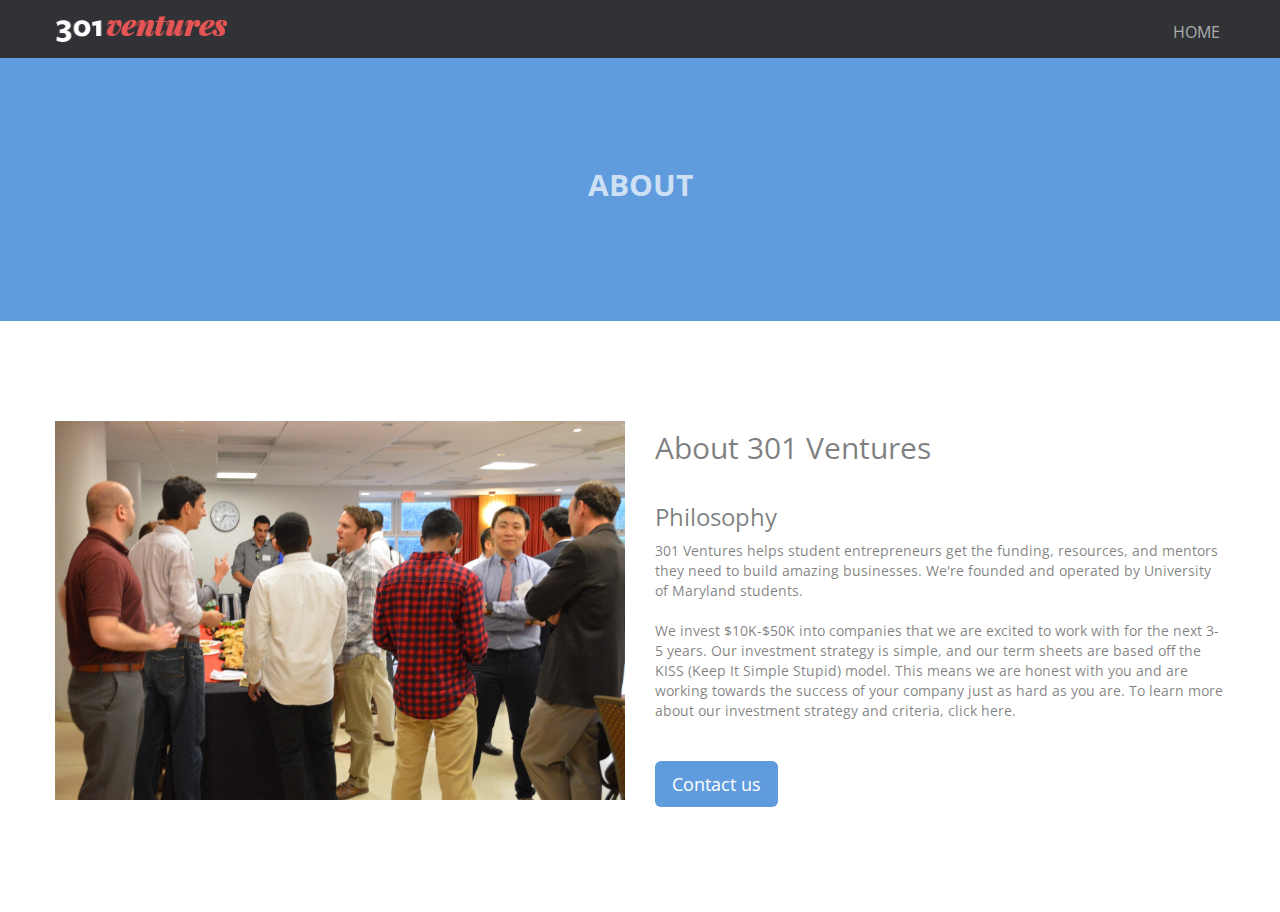
==== commit 0ebb2cf0: "textual changes" ====
--- a/about.html
+++ b/about.html
@@ -82,37 +82,7 @@
 <!-- ScrollToTop Button --> <a class="bloc-button btn btn-d scrollToTop" onclick="scrollToTarget('1')"><span class="fa fa-chevron-up"></span></a> <!-- ScrollToTop Button END-->---<!-- Footer - bloc-25 -->-<div class="bloc bgc-medium-jungle-green-3 d-bloc" id="bloc-25">
-	<div class="container bloc-lg">
-		<div class="row">
-			<div class="col-sm-2">
-			</div>
-			<div class="col-sm-2">
-				<h3 class="mg-md tc-persian-red-4">
-					HOME
-				</h3><a href="strategy.html" class="a-btn a-block ltc-white-2">The Process</a><a href="contact.html" class="a-btn a-block ltc-white">Contact</a>
-			</div>
-			<div class="col-sm-2">
-				<h3 class="mg-md tc-persian-red-4">
-					STRATEGY
-				</h3><a href="about.html" class="a-btn a-block ltc-white-2">Investment Thesis</a><a href="strategy.html" class="a-btn a-block ltc-white">Our Process</a>
-			</div>
-			<div class="col-sm-2">
-				<h3 class="mg-md tc-persian-red-4">
-					TEAM
-				</h3><a href="about.html" class="a-btn a-block ltc-white">About</a><a href="team.html" class="a-btn a-block ltc-white">Leadership</a>
-			</div>
-			<div class="col-sm-2">
-			</div>
-			<div class="col-sm-2">
-			</div>
-		</div>
-	</div>
-</div>-<!-- Footer - bloc-25 END -->
+
 </div>
 <!-- Main container END -->
     
--- a/style.css
+++ b/style.css
@@ -778,9 +778,6 @@
 .tc-persian-red-3{
 	color:#C33B40!important;
 }
-.tc-persian-red-4{
-	color:#C33B40!important;
-}
 /* Button colour styles */
 
 .btn-persian-red{
@@ -830,20 +827,6 @@
 .btn-white:hover{
 	background:#cbcccc;
 	color:rgba(0,0,0,.5)!important;
-}
-/* Link colour styles */
-
-.ltc-white{
-	color:#ffffff!important;
-}
-.ltc-white:hover{
-	color:#ffffff!important;
-}
-.ltc-white-2{
-	color:#FEFFFF!important;
-}
-.ltc-white-2:hover{
-	color:#cbcccc!important;
 }
 /* Icon colour styles */
 
